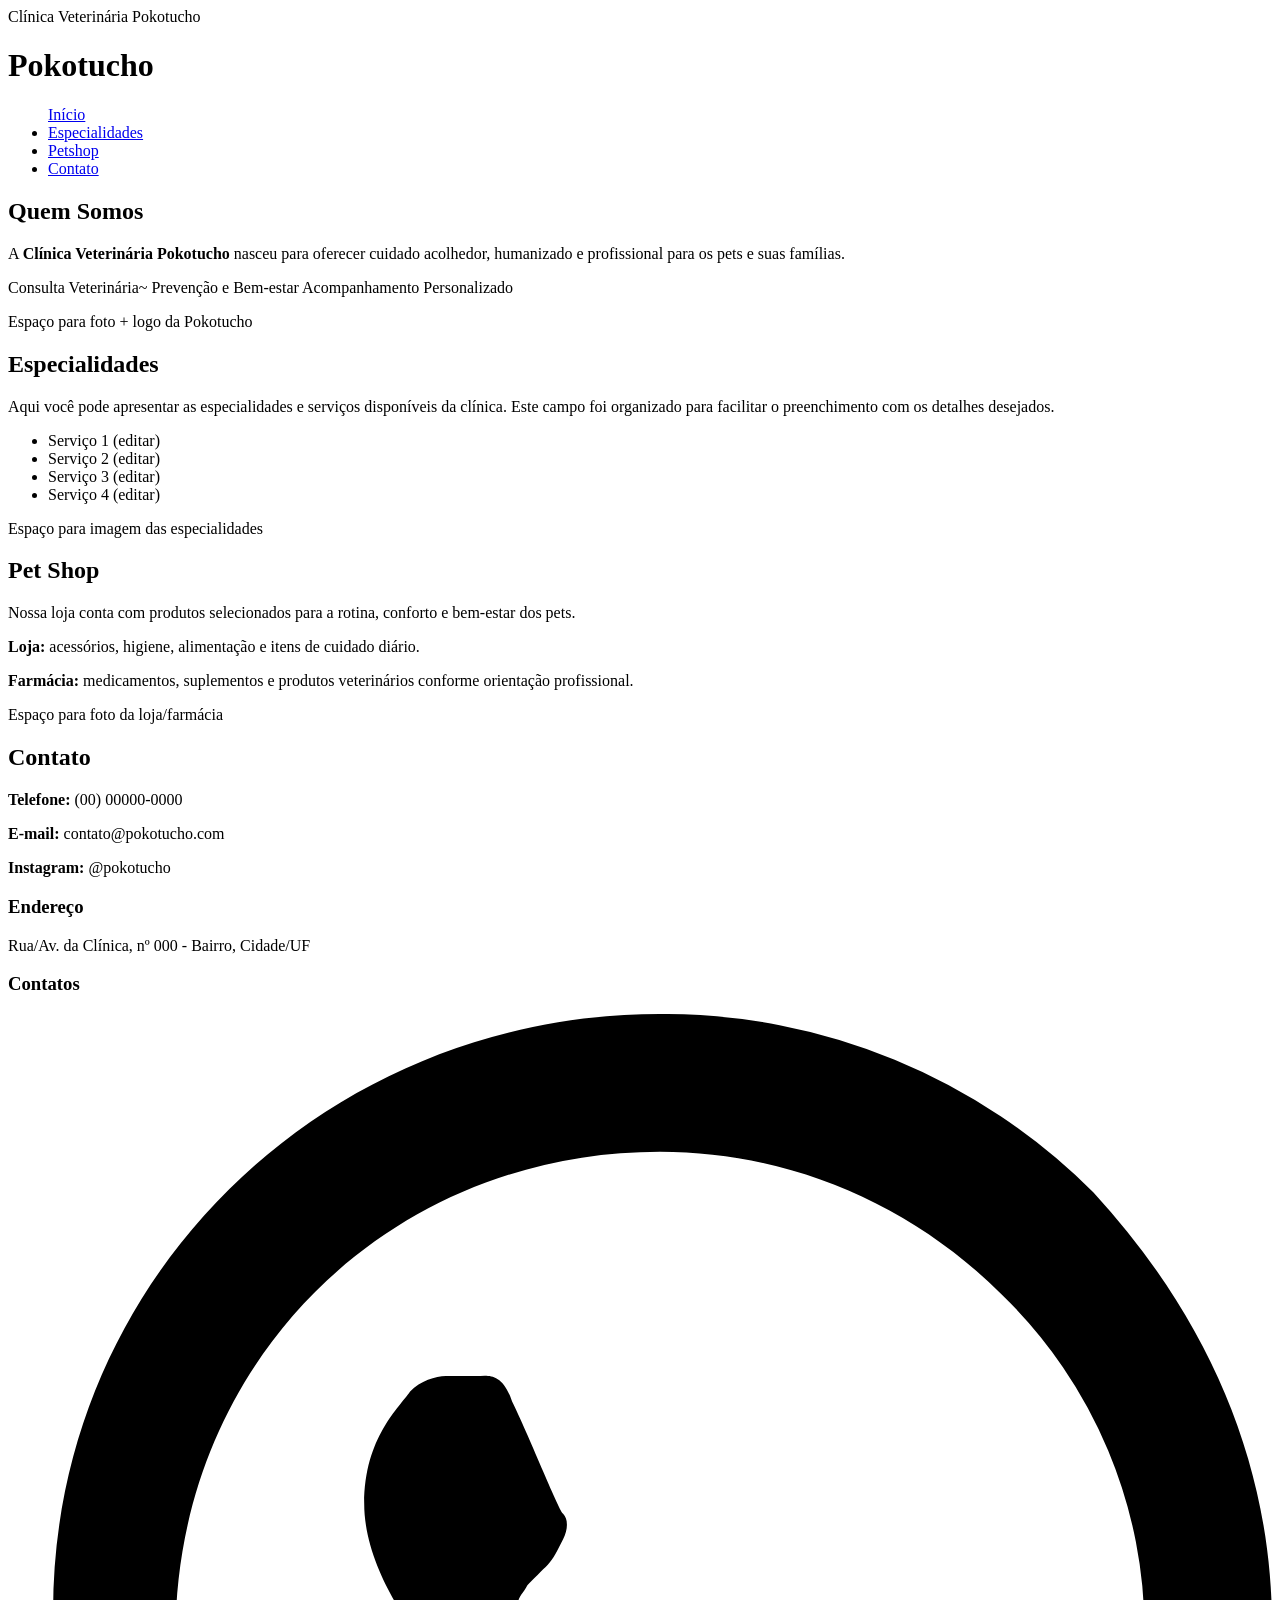
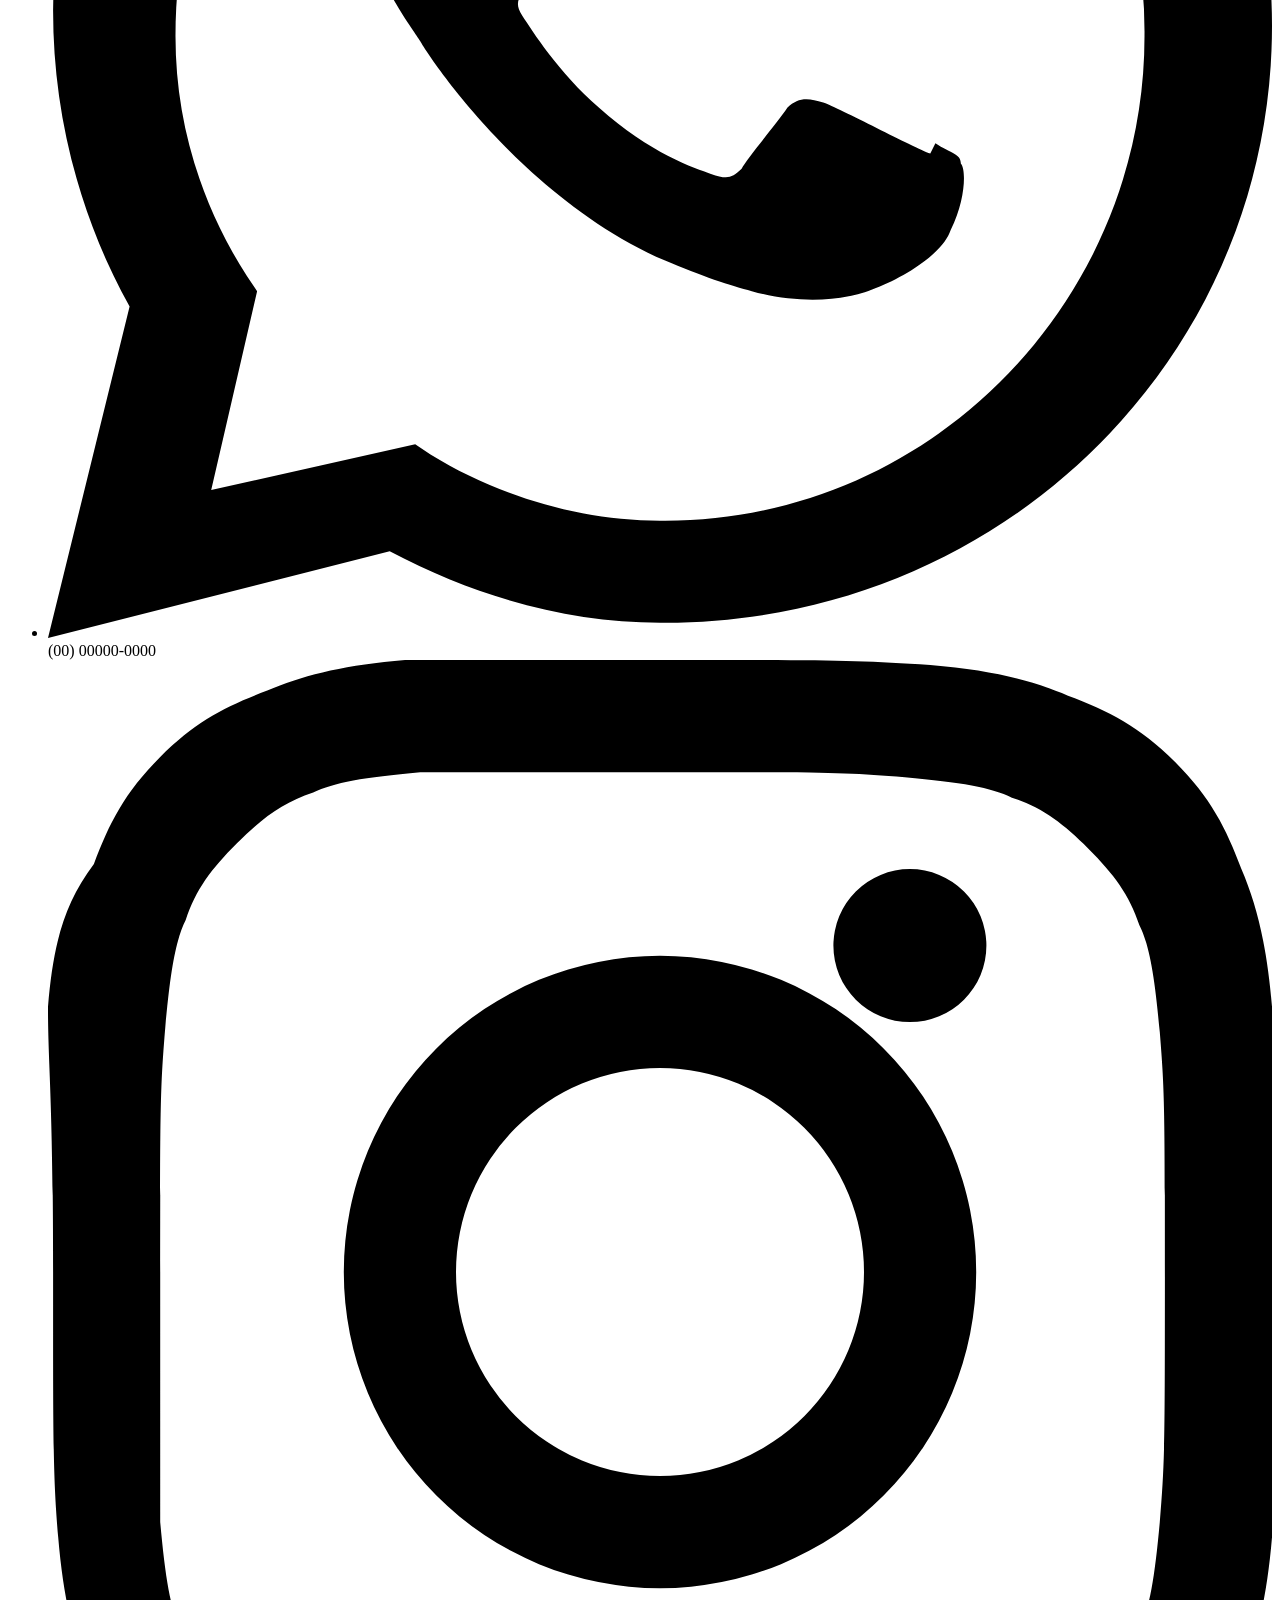
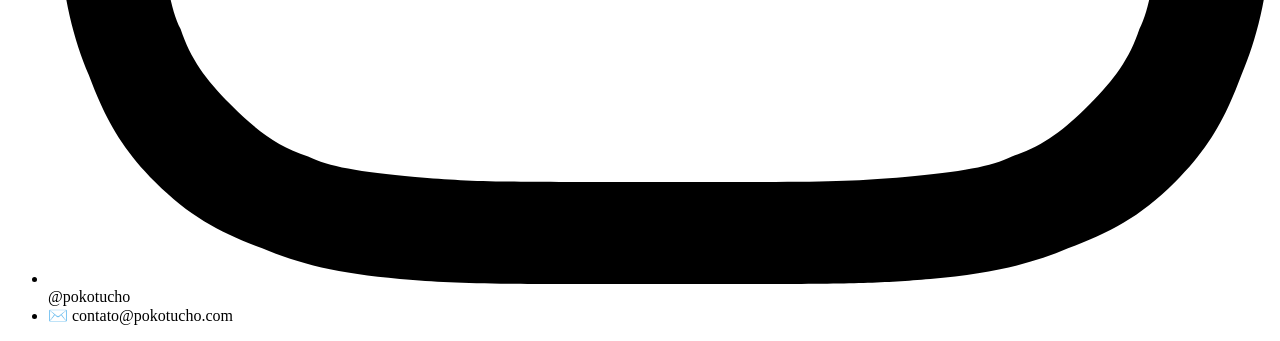
==== pokotucho.html @ 0eec3ac5 "Create pokotucho.html" ====
<!DOCTYPE html>
<html lang="pt-BR">
<head>
    <meta charset="UTF-8" />
    <meta name="viewport" content="width-device-width, initial-scale=1.0" />
    <tittle> Clínica Veterinária Pokotucho </tittle>
    <link rel="preconnect" href="https://fonts.googleapis.com">
    <link rel="preconnect" href="https://fonts.gstatic.com" crossorigin>
    <link href="https://fonts.googleapis.com/css2?family=Nunito:wght@400;600;700&family=Quicksand:wght@500;700&display=swap" rel="stylesheet">
    <link rel="stylesheet" href="style.css" />
</head>
<body>
    <header class="site-header">
     <div class="container nav-wrapper">
        <h1 class="brand"> Pokotucho </h1>
        <nav>
            <ul class="nav-list"
            <li><a href="#inicio">Início</a></li>
            <li><a href="#especialidades">Especialidades</a></li>
            <li><a href="#petshop">Petshop</a></li>
            <li><a href="#contato">Contato</a></li>
        </ul>
        </nav>
     </div>
    </header>
</body>

<main>
    <section id="inicio" class="section hero">
        <div class="container grid-two-colums">
            <div>
                <h2>Quem Somos</h2>
                <p>
                    A <strong>Clínica Veterinária Pokotucho</strong> nasceu para oferecer cuidado acolhedor,
                    humanizado e profissional para os pets e suas famílias.
                </p>
                <div class="service-tags">
                    <span>Consulta Veterinária</span>~
                    <span>Prevenção e Bem-estar</span>
                    <span>Acompanhamento Personalizado</span>
                </div>
            </div>
            <div class="image-placeholder logo-box" role="img" aria-label="Espaço para foto com logo da clínica">
                <p>Espaço para foto + logo da Pokotucho</p>
            </div>
        </div>
</section>

<section id="especialidades" class="section">
      <div class="container grid-two-columns">
        <div>
          <h2>Especialidades</h2>
          <p>
            Aqui você pode apresentar as especialidades e serviços disponíveis da clínica.
            Este campo foi organizado para facilitar o preenchimento com os detalhes desejados.
          </p>
          <ul class="custom-list">
            <li>Serviço 1 (editar)</li>
            <li>Serviço 2 (editar)</li>
            <li>Serviço 3 (editar)</li>
            <li>Serviço 4 (editar)</li>
          </ul>
        </div>
        <div class="image-placeholder" role="img" aria-label="Espaço para imagem das especialidades">
          <p>Espaço para imagem das especialidades</p>
        </div>
      </div>
</section>

<section id="petshop" class="section section-highlight">
      <div class="container grid-two-columns">
        <div>
          <h2>Pet Shop</h2>
          <p>
            Nossa loja conta com produtos selecionados para a rotina, conforto e bem-estar dos pets.
          </p>
          <p>
            <strong>Loja:</strong> acessórios, higiene, alimentação e itens de cuidado diário.
          </p>
          <p>
            <strong>Farmácia:</strong> medicamentos, suplementos e produtos veterinários conforme orientação profissional.
          </p>
        </div>
        <div class="image-placeholder" role="img" aria-label="Espaço para imagem do pet shop e farmácia">
          <p>Espaço para foto da loja/farmácia</p>
        </div>
      </div>
</section>

<section id="contato" class="section">
      <div class="container contact-card">
        <h2>Contato</h2>
        <div class="contact-grid">
          <p><strong>Telefone:</strong> (00) 00000-0000</p>
          <p><strong>E-mail:</strong> contato@pokotucho.com</p>
          <p><strong>Instagram:</strong> @pokotucho</p>
        </div>
      </div>
    </section>
  </main>

<footer class="site-footer">
    <div class="container footer-content">
      <div>
        <h3>Endereço</h3>
        <p>Rua/Av. da Clínica, nº 000 - Bairro, Cidade/UF</p>
      </div>
      <div>
        <h3>Contatos</h3>
        <ul class="footer-contacts">
          <li>
            <span class="icon" aria-hidden="true">
              <svg viewBox="0 0 24 24"><path d="M20.5 3.5A11.9 11.9 0 0 0 12 0C5.4 0 .1 5.2.1 11.7c0 2 .5 4 1.5 5.8L0 24l6.7-1.7c1.7.9 3.5 1.4 5.3 1.4h.1c6.6 0 11.9-5.2 11.9-11.7 0-3.1-1.2-6-3.5-8.5Zm-8.4 18.2h-.1c-1.6 0-3.2-.5-4.5-1.3l-.3-.2-4 .9.9-3.9-.2-.3c-.9-1.4-1.4-3-1.4-4.7C2.5 6.8 6.7 2.7 12 2.7c2.5 0 4.9 1 6.7 2.8a9.2 9.2 0 0 1 2.8 6.7c0 5.2-4.2 9.5-9.4 9.5Zm5.2-7.2c-.3-.1-1.8-.9-2.1-1-.3-.1-.5-.1-.7.1-.2.3-.8 1-.9 1.2-.2.2-.3.2-.6.1-.3-.1-1.2-.4-2.2-1.3-.8-.7-1.3-1.5-1.5-1.8-.2-.3 0-.4.1-.6.1-.1.3-.3.4-.4.1-.1.2-.3.3-.5.1-.2.1-.4 0-.5-.1-.1-.7-1.6-1-2.2-.2-.6-.5-.5-.7-.5h-.6c-.2 0-.5.1-.7.3-.2.3-.9.9-.9 2.2s1 2.5 1.1 2.7c.1.2 2 3.1 4.8 4.3.7.3 1.3.5 1.7.6.7.2 1.4.2 1.9.1.6-.1 1.8-.7 2-1.3.3-.6.3-1.2.2-1.3 0-.2-.2-.2-.5-.4Z"/></svg>
            </span>
            <span>(00) 00000-0000</span>
          </li>
          <li>
            <span class="icon" aria-hidden="true">
              <svg viewBox="0 0 24 24"><path d="M12 2.2c3.2 0 3.6 0 4.8.1 1.1.1 1.7.2 2.1.4.6.2 1 .5 1.5 1 .5.5.8.9 1 1.5.2.4.3 1 .4 2.1.1 1.2.1 1.6.1 4.8s0 3.6-.1 4.8c-.1 1.1-.2 1.7-.4 2.1-.2.6-.5 1-1 1.5-.5.5-.9.8-1.5 1-.4.2-1 .3-2.1.4-1.2.1-1.6.1-4.8.1s-3.6 0-4.8-.1c-1.1-.1-1.7-.2-2.1-.4-.6-.2-1-.5-1.5-1-.5-.5-.8-.9-1-1.5-.2-.4-.3-1-.4-2.1C2.2 15.6 2.2 15.2 2.2 12s0-3.6.1-4.8c.1-1.1.2-1.7.4-2.1.2-.6.5-1 1-1.5.5-.5.9-.8 1.5-1 .4-.2 1-.3 2.1-.4C8.4 2.2 8.8 2.2 12 2.2Zm0-2.2C8.7 0 8.2 0 7 0 5.8.1 5 .3 4.3.6 3.5.9 2.9 1.2 2.2 1.9c-.7.7-1 1.3-1.3 2.1C.3 4.8.1 5.6 0 6.8 0 8 .1 8.5.1 12s0 4 .1 5.2c.1 1.2.3 2 .6 2.7.3.8.6 1.4 1.3 2.1.7.7 1.3 1 2.1 1.3.7.3 1.5.5 2.7.6 1.2.1 1.7.1 5.2.1s4 0 5.2-.1c1.2-.1 2-.3 2.7-.6.8-.3 1.4-.6 2.1-1.3.7-.7 1-1.3 1.3-2.1.3-.7.5-1.5.6-2.7.1-1.2.1-1.7.1-5.2s0-4-.1-5.2c-.1-1.2-.3-2-.6-2.7-.3-.8-.6-1.4-1.3-2.1-.7-.7-1.3-1-2.1-1.3-.7-.3-1.5-.5-2.7-.6C15.8 0 15.3 0 12 0Zm0 5.8A6.2 6.2 0 1 0 12 18.2 6.2 6.2 0 0 0 12 5.8Zm0 10.2a4 4 0 1 1 0-8 4 4 0 0 1 0 8Zm6.4-10.4a1.5 1.5 0 1 1-3 0 1.5 1.5 0 0 1 3 0Z"/></svg>
            </span>
            <span>@pokotucho</span>
          </li>
          <li>
            <span class="icon" aria-hidden="true">✉️</span>
            <span>contato@pokotucho.com</span>
          </li>
        </ul>
      </div>
    </div>
 </footer>
</body>
</html>
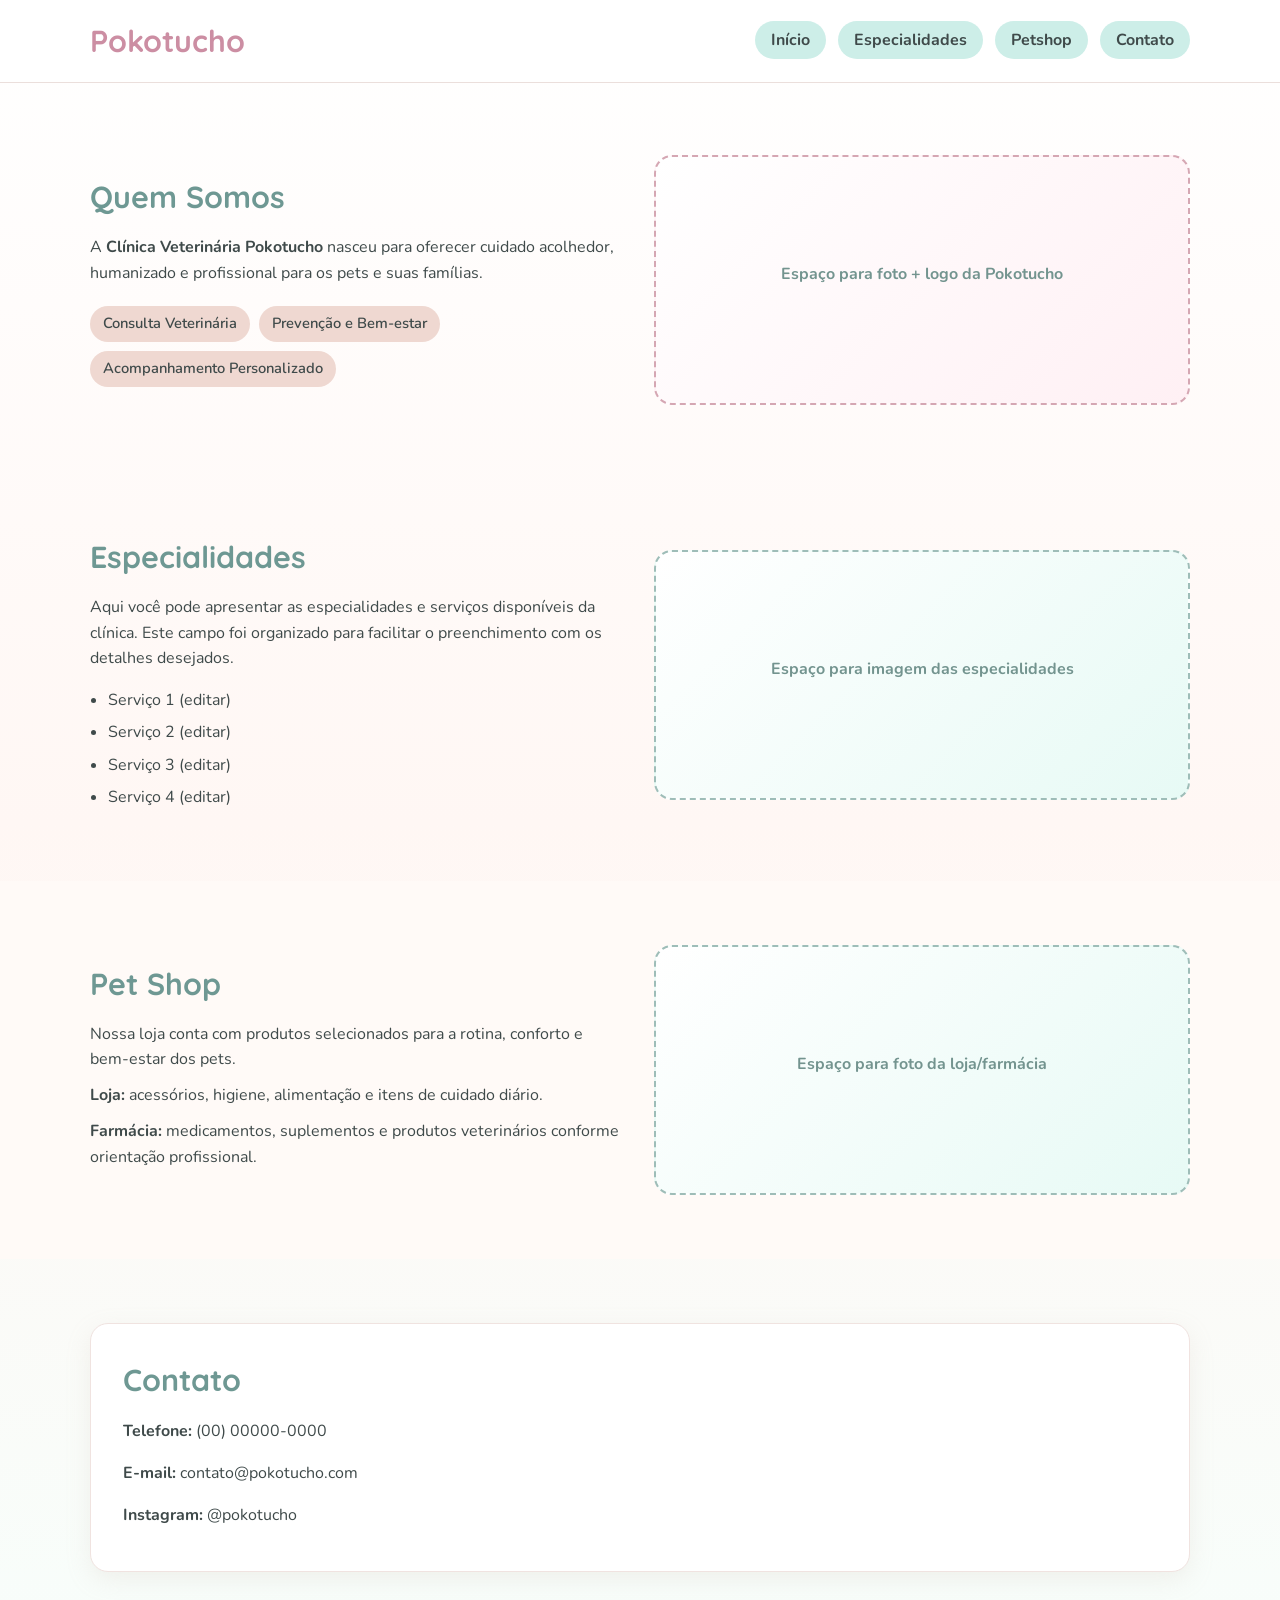
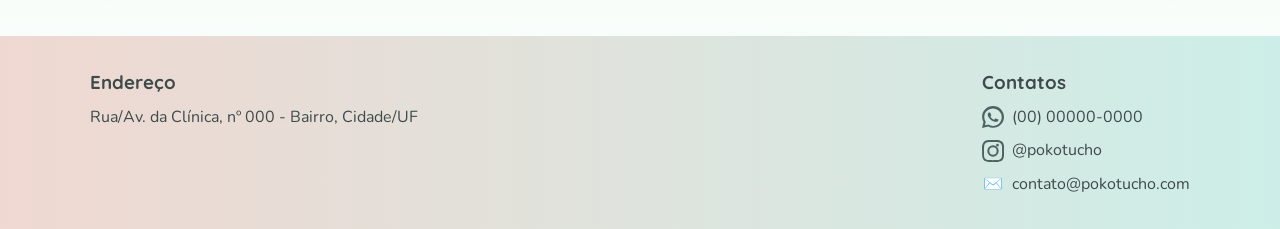
==== commit 6cfb1f11: "index.html" ====
--- a/pokotucho.html
+++ b/pokotucho.html
@@ -1,132 +1,159 @@
 <!DOCTYPE html>
 <html lang="pt-BR">
-<head>
+  <head>
     <meta charset="UTF-8" />
-    <meta name="viewport" content="width-device-width, initial-scale=1.0" />
-    <tittle> Clínica Veterinária Pokotucho </tittle>
-    <link rel="preconnect" href="https://fonts.googleapis.com">
-    <link rel="preconnect" href="https://fonts.gstatic.com" crossorigin>
-    <link href="https://fonts.googleapis.com/css2?family=Nunito:wght@400;600;700&family=Quicksand:wght@500;700&display=swap" rel="stylesheet">
-    <link rel="stylesheet" href="style.css" />
-</head>
-<body>
+    <meta name="viewport" content="width=device-width, initial-scale=1.0" />
+    <title>Clínica Veterinária Pokotucho</title>
+    <link rel="preconnect" href="https://fonts.googleapis.com" />
+    <link rel="preconnect" href="https://fonts.gstatic.com" crossorigin />
+    <link
+      href="https://fonts.googleapis.com/css2?family=Nunito:wght@400;600;700&family=Quicksand:wght@500;700&display=swap"
+      rel="stylesheet"
+    />
+    <link rel="stylesheet" href="pokotucho.css" />
+  </head>
+  <body>
     <header class="site-header">
-     <div class="container nav-wrapper">
-        <h1 class="brand"> Pokotucho </h1>
+      <div class="container nav-wrapper">
+        <h1 class="brand">Pokotucho</h1>
         <nav>
-            <ul class="nav-list"
+          <ul class="nav-list">
             <li><a href="#inicio">Início</a></li>
             <li><a href="#especialidades">Especialidades</a></li>
             <li><a href="#petshop">Petshop</a></li>
             <li><a href="#contato">Contato</a></li>
-        </ul>
+          </ul>
         </nav>
-     </div>
+      </div>
     </header>
-</body>
 
-<main>
-    <section id="inicio" class="section hero">
-        <div class="container grid-two-colums">
-            <div>
-                <h2>Quem Somos</h2>
-                <p>
-                    A <strong>Clínica Veterinária Pokotucho</strong> nasceu para oferecer cuidado acolhedor,
-                    humanizado e profissional para os pets e suas famílias.
-                </p>
-                <div class="service-tags">
-                    <span>Consulta Veterinária</span>~
-                    <span>Prevenção e Bem-estar</span>
-                    <span>Acompanhamento Personalizado</span>
-                </div>
+    <main>
+      <section id="inicio" class="section hero">
+        <div class="container grid-two-columns">
+          <div>
+            <h2>Quem Somos</h2>
+            <p>
+              A <strong>Clínica Veterinária Pokotucho</strong> nasceu para
+              oferecer cuidado acolhedor, humanizado e profissional para os
+              pets e suas famílias.
+            </p>
+            <div class="service-tags">
+              <span>Consulta Veterinária</span>
+              <span>Prevenção e Bem-estar</span>
+              <span>Acompanhamento Personalizado</span>
             </div>
-            <div class="image-placeholder logo-box" role="img" aria-label="Espaço para foto com logo da clínica">
-                <p>Espaço para foto + logo da Pokotucho</p>
-            </div>
+          </div>
+          <div
+            class="image-placeholder logo-box"
+            role="img"
+            aria-label="Espaço para foto com logo da clínica"
+          >
+            <p>Espaço para foto + logo da Pokotucho</p>
+          </div>
         </div>
-</section>
+      </section>
 
-<section id="especialidades" class="section">
-      <div class="container grid-two-columns">
+      <section id="especialidades" class="section">
+        <div class="container grid-two-columns">
+          <div>
+            <h2>Especialidades</h2>
+            <p>
+              Aqui você pode apresentar as especialidades e serviços
+              disponíveis da clínica. Este campo foi organizado para facilitar
+              o preenchimento com os detalhes desejados.
+            </p>
+            <ul class="custom-list">
+              <li>Serviço 1 (editar)</li>
+              <li>Serviço 2 (editar)</li>
+              <li>Serviço 3 (editar)</li>
+              <li>Serviço 4 (editar)</li>
+            </ul>
+          </div>
+          <div
+            class="image-placeholder"
+            role="img"
+            aria-label="Espaço para imagem das especialidades"
+          >
+            <p>Espaço para imagem das especialidades</p>
+          </div>
+        </div>
+      </section>
+
+      <section id="petshop" class="section section-highlight">
+        <div class="container grid-two-columns">
+          <div>
+            <h2>Pet Shop</h2>
+            <p>
+              Nossa loja conta com produtos selecionados para a rotina,
+              conforto e bem-estar dos pets.
+            </p>
+            <p>
+              <strong>Loja:</strong> acessórios, higiene, alimentação e itens de
+              cuidado diário.
+            </p>
+            <p>
+              <strong>Farmácia:</strong> medicamentos, suplementos e produtos
+              veterinários conforme orientação profissional.
+            </p>
+          </div>
+          <div
+            class="image-placeholder"
+            role="img"
+            aria-label="Espaço para imagem do pet shop e farmácia"
+          >
+            <p>Espaço para foto da loja/farmácia</p>
+          </div>
+        </div>
+      </section>
+
+      <section id="contato" class="section">
+        <div class="container contact-card">
+          <h2>Contato</h2>
+          <div class="contact-grid">
+            <p><strong>Telefone:</strong> (00) 00000-0000</p>
+            <p><strong>E-mail:</strong> contato@pokotucho.com</p>
+            <p><strong>Instagram:</strong> @pokotucho</p>
+          </div>
+        </div>
+      </section>
+    </main>
+
+    <footer class="site-footer">
+      <div class="container footer-content">
         <div>
-          <h2>Especialidades</h2>
-          <p>
-            Aqui você pode apresentar as especialidades e serviços disponíveis da clínica.
-            Este campo foi organizado para facilitar o preenchimento com os detalhes desejados.
-          </p>
-          <ul class="custom-list">
-            <li>Serviço 1 (editar)</li>
-            <li>Serviço 2 (editar)</li>
-            <li>Serviço 3 (editar)</li>
-            <li>Serviço 4 (editar)</li>
+          <h3>Endereço</h3>
+          <p>Rua/Av. da Clínica, nº 000 - Bairro, Cidade/UF</p>
+        </div>
+        <div>
+          <h3>Contatos</h3>
+          <ul class="footer-contacts">
+            <li>
+              <span class="icon" aria-hidden="true">
+                <svg viewBox="0 0 24 24">
+                  <path
+                    d="M20.5 3.5A11.9 11.9 0 0 0 12 0C5.4 0 .1 5.2.1 11.7c0 2 .5 4 1.5 5.8L0 24l6.7-1.7c1.7.9 3.5 1.4 5.3 1.4h.1c6.6 0 11.9-5.2 11.9-11.7 0-3.1-1.2-6-3.5-8.5Zm-8.4 18.2h-.1c-1.6 0-3.2-.5-4.5-1.3l-.3-.2-4 .9.9-3.9-.2-.3c-.9-1.4-1.4-3-1.4-4.7C2.5 6.8 6.7 2.7 12 2.7c2.5 0 4.9 1 6.7 2.8a9.2 9.2 0 0 1 2.8 6.7c0 5.2-4.2 9.5-9.4 9.5Zm5.2-7.2c-.3-.1-1.8-.9-2.1-1-.3-.1-.5-.1-.7.1-.2.3-.8 1-.9 1.2-.2.2-.3.2-.6.1-.3-.1-1.2-.4-2.2-1.3-.8-.7-1.3-1.5-1.5-1.8-.2-.3 0-.4.1-.6.1-.1.3-.3.4-.4.1-.1.2-.3.3-.5.1-.2.1-.4 0-.5-.1-.1-.7-1.6-1-2.2-.2-.6-.5-.5-.7-.5h-.6c-.2 0-.5.1-.7.3-.2.3-.9.9-.9 2.2s1 2.5 1.1 2.7c.1.2 2 3.1 4.8 4.3.7.3 1.3.5 1.7.6.7.2 1.4.2 1.9.1.6-.1 1.8-.7 2-1.3.3-.6.3-1.2.2-1.3 0-.2-.2-.2-.5-.4Z"
+                  />
+                </svg>
+              </span>
+              <span>(00) 00000-0000</span>
+            </li>
+            <li>
+              <span class="icon" aria-hidden="true">
+                <svg viewBox="0 0 24 24">
+                  <path
+                    d="M12 2.2c3.2 0 3.6 0 4.8.1 1.1.1 1.7.2 2.1.4.6.2 1 .5 1.5 1 .5.5.8.9 1 1.5.2.4.3 1 .4 2.1.1 1.2.1 1.6.1 4.8s0 3.6-.1 4.8c-.1 1.1-.2 1.7-.4 2.1-.2.6-.5 1-1 1.5-.5.5-.9.8-1.5 1-.4.2-1 .3-2.1.4-1.2.1-1.6.1-4.8.1s-3.6 0-4.8-.1c-1.1-.1-1.7-.2-2.1-.4-.6-.2-1-.5-1.5-1-.5-.5-.8-.9-1-1.5-.2-.4-.3-1-.4-2.1C2.2 15.6 2.2 15.2 2.2 12s0-3.6.1-4.8c.1-1.1.2-1.7.4-2.1.2-.6.5-1 1-1.5.5-.5.9-.8 1.5-1 .4-.2 1-.3 2.1-.4C8.4 2.2 8.8 2.2 12 2.2Zm0-2.2C8.7 0 8.2 0 7 0 5.8.1 5 .3 4.3.6 3.5.9 2.9 1.2 2.2 1.9c-.7.7-1 1.3-1.3 2.1C.3 4.8.1 5.6 0 6.8 0 8 .1 8.5.1 12s0 4 .1 5.2c.1 1.2.3 2 .6 2.7.3.8.6 1.4 1.3 2.1.7.7 1.3 1 2.1 1.3.7.3 1.5.5 2.7.6 1.2.1 1.7.1 5.2.1s4 0 5.2-.1c1.2-.1 2-.3 2.7-.6.8-.3 1.4-.6 2.1-1.3.7-.7 1-1.3 1.3-2.1.3-.7.5-1.5.6-2.7.1-1.2.1-1.7.1-5.2s0-4-.1-5.2c-.1-1.2-.3-2-.6-2.7-.3-.8-.6-1.4-1.3-2.1-.7-.7-1.3-1-2.1-1.3-.7-.3-1.5-.5-2.7-.6C15.8 0 15.3 0 12 0Zm0 5.8A6.2 6.2 0 1 0 12 18.2 6.2 6.2 0 0 0 12 5.8Zm0 10.2a4 4 0 1 1 0-8 4 4 0 0 1 0 8Zm6.4-10.4a1.5 1.5 0 1 1-3 0 1.5 1.5 0 0 1 3 0Z"
+                  />
+                </svg>
+              </span>
+              <span>@pokotucho</span>
+            </li>
+            <li>
+              <span class="icon" aria-hidden="true">✉️</span>
+              <span>contato@pokotucho.com</span>
+            </li>
           </ul>
         </div>
-        <div class="image-placeholder" role="img" aria-label="Espaço para imagem das especialidades">
-          <p>Espaço para imagem das especialidades</p>
-        </div>
       </div>
-</section>
-
-<section id="petshop" class="section section-highlight">
-      <div class="container grid-two-columns">
-        <div>
-          <h2>Pet Shop</h2>
-          <p>
-            Nossa loja conta com produtos selecionados para a rotina, conforto e bem-estar dos pets.
-          </p>
-          <p>
-            <strong>Loja:</strong> acessórios, higiene, alimentação e itens de cuidado diário.
-          </p>
-          <p>
-            <strong>Farmácia:</strong> medicamentos, suplementos e produtos veterinários conforme orientação profissional.
-          </p>
-        </div>
-        <div class="image-placeholder" role="img" aria-label="Espaço para imagem do pet shop e farmácia">
-          <p>Espaço para foto da loja/farmácia</p>
-        </div>
-      </div>
-</section>
-
-<section id="contato" class="section">
-      <div class="container contact-card">
-        <h2>Contato</h2>
-        <div class="contact-grid">
-          <p><strong>Telefone:</strong> (00) 00000-0000</p>
-          <p><strong>E-mail:</strong> contato@pokotucho.com</p>
-          <p><strong>Instagram:</strong> @pokotucho</p>
-        </div>
-      </div>
-    </section>
-  </main>
-
-<footer class="site-footer">
-    <div class="container footer-content">
-      <div>
-        <h3>Endereço</h3>
-        <p>Rua/Av. da Clínica, nº 000 - Bairro, Cidade/UF</p>
-      </div>
-      <div>
-        <h3>Contatos</h3>
-        <ul class="footer-contacts">
-          <li>
-            <span class="icon" aria-hidden="true">
-              <svg viewBox="0 0 24 24"><path d="M20.5 3.5A11.9 11.9 0 0 0 12 0C5.4 0 .1 5.2.1 11.7c0 2 .5 4 1.5 5.8L0 24l6.7-1.7c1.7.9 3.5 1.4 5.3 1.4h.1c6.6 0 11.9-5.2 11.9-11.7 0-3.1-1.2-6-3.5-8.5Zm-8.4 18.2h-.1c-1.6 0-3.2-.5-4.5-1.3l-.3-.2-4 .9.9-3.9-.2-.3c-.9-1.4-1.4-3-1.4-4.7C2.5 6.8 6.7 2.7 12 2.7c2.5 0 4.9 1 6.7 2.8a9.2 9.2 0 0 1 2.8 6.7c0 5.2-4.2 9.5-9.4 9.5Zm5.2-7.2c-.3-.1-1.8-.9-2.1-1-.3-.1-.5-.1-.7.1-.2.3-.8 1-.9 1.2-.2.2-.3.2-.6.1-.3-.1-1.2-.4-2.2-1.3-.8-.7-1.3-1.5-1.5-1.8-.2-.3 0-.4.1-.6.1-.1.3-.3.4-.4.1-.1.2-.3.3-.5.1-.2.1-.4 0-.5-.1-.1-.7-1.6-1-2.2-.2-.6-.5-.5-.7-.5h-.6c-.2 0-.5.1-.7.3-.2.3-.9.9-.9 2.2s1 2.5 1.1 2.7c.1.2 2 3.1 4.8 4.3.7.3 1.3.5 1.7.6.7.2 1.4.2 1.9.1.6-.1 1.8-.7 2-1.3.3-.6.3-1.2.2-1.3 0-.2-.2-.2-.5-.4Z"/></svg>
-            </span>
-            <span>(00) 00000-0000</span>
-          </li>
-          <li>
-            <span class="icon" aria-hidden="true">
-              <svg viewBox="0 0 24 24"><path d="M12 2.2c3.2 0 3.6 0 4.8.1 1.1.1 1.7.2 2.1.4.6.2 1 .5 1.5 1 .5.5.8.9 1 1.5.2.4.3 1 .4 2.1.1 1.2.1 1.6.1 4.8s0 3.6-.1 4.8c-.1 1.1-.2 1.7-.4 2.1-.2.6-.5 1-1 1.5-.5.5-.9.8-1.5 1-.4.2-1 .3-2.1.4-1.2.1-1.6.1-4.8.1s-3.6 0-4.8-.1c-1.1-.1-1.7-.2-2.1-.4-.6-.2-1-.5-1.5-1-.5-.5-.8-.9-1-1.5-.2-.4-.3-1-.4-2.1C2.2 15.6 2.2 15.2 2.2 12s0-3.6.1-4.8c.1-1.1.2-1.7.4-2.1.2-.6.5-1 1-1.5.5-.5.9-.8 1.5-1 .4-.2 1-.3 2.1-.4C8.4 2.2 8.8 2.2 12 2.2Zm0-2.2C8.7 0 8.2 0 7 0 5.8.1 5 .3 4.3.6 3.5.9 2.9 1.2 2.2 1.9c-.7.7-1 1.3-1.3 2.1C.3 4.8.1 5.6 0 6.8 0 8 .1 8.5.1 12s0 4 .1 5.2c.1 1.2.3 2 .6 2.7.3.8.6 1.4 1.3 2.1.7.7 1.3 1 2.1 1.3.7.3 1.5.5 2.7.6 1.2.1 1.7.1 5.2.1s4 0 5.2-.1c1.2-.1 2-.3 2.7-.6.8-.3 1.4-.6 2.1-1.3.7-.7 1-1.3 1.3-2.1.3-.7.5-1.5.6-2.7.1-1.2.1-1.7.1-5.2s0-4-.1-5.2c-.1-1.2-.3-2-.6-2.7-.3-.8-.6-1.4-1.3-2.1-.7-.7-1.3-1-2.1-1.3-.7-.3-1.5-.5-2.7-.6C15.8 0 15.3 0 12 0Zm0 5.8A6.2 6.2 0 1 0 12 18.2 6.2 6.2 0 0 0 12 5.8Zm0 10.2a4 4 0 1 1 0-8 4 4 0 0 1 0 8Zm6.4-10.4a1.5 1.5 0 1 1-3 0 1.5 1.5 0 0 1 3 0Z"/></svg>
-            </span>
-            <span>@pokotucho</span>
-          </li>
-          <li>
-            <span class="icon" aria-hidden="true">✉️</span>
-            <span>contato@pokotucho.com</span>
-          </li>
-        </ul>
-      </div>
-    </div>
- </footer>
-</body>
+    </footer>
+  </body>
 </html>
--- a/pokotucho.css
+++ b/pokotucho.css
@@ -0,0 +1,214 @@
+:root {
+  --rosa-bege: #efd8d1;
+  --branco: #ffffff;
+  --verde-agua: #cdeee8;
+  --texto: #3f4a4a;
+  --destaque: #efb8c8;
+}
+
+* {
+  box-sizing: border-box;
+  margin: 0;
+  padding: 0;
+}
+
+body {
+  font-family: 'Nunito', sans-serif;
+  color: var(--texto);
+  background: linear-gradient(180deg, #fff 0%, #fff7f4 45%, #f6fffc 100%);
+  line-height: 1.6;
+}
+
+.container {
+  width: min(1100px, 92%);
+  margin: 0 auto;
+}
+
+.site-header {
+  position: sticky;
+  top: 0;
+  z-index: 10;
+  background-color: rgba(255, 255, 255, 0.93);
+  backdrop-filter: blur(4px);
+  border-bottom: 1px solid #ebdfdc;
+}
+
+.nav-wrapper {
+  display: flex;
+  justify-content: space-between;
+  align-items: center;
+  min-height: 82px;
+}
+
+.brand {
+  font-family: 'Quicksand', sans-serif;
+  font-size: 1.9rem;
+  color: #cc8ea3;
+}
+
+.nav-list {
+  list-style: none;
+  display: flex;
+  gap: 0.75rem;
+  flex-wrap: wrap;
+}
+
+.nav-list a {
+  text-decoration: none;
+  color: var(--texto);
+  background-color: var(--verde-agua);
+  padding: 0.5rem 1rem;
+  border-radius: 999px;
+  font-weight: 700;
+  transition: 0.2s ease;
+}
+
+.nav-list a:hover {
+  background-color: var(--destaque);
+  transform: translateY(-2px);
+}
+
+.section {
+  padding: 4rem 0;
+}
+
+.hero {
+  padding-top: 4.5rem;
+}
+
+.grid-two-columns {
+  display: grid;
+  grid-template-columns: repeat(2, minmax(0, 1fr));
+  gap: 1.8rem;
+  align-items: center;
+}
+
+h2 {
+  font-family: 'Quicksand', sans-serif;
+  color: #6e9893;
+  margin-bottom: 0.85rem;
+  font-size: 1.9rem;
+}
+
+p {
+  margin-bottom: 0.65rem;
+}
+
+.service-tags {
+  display: flex;
+  flex-wrap: wrap;
+  gap: 0.6rem;
+  margin-top: 1.2rem;
+}
+
+.service-tags span {
+  background-color: var(--rosa-bege);
+  border-radius: 999px;
+  padding: 0.38rem 0.8rem;
+  font-size: 0.92rem;
+  font-weight: 600;
+}
+
+.custom-list {
+  padding-left: 1.15rem;
+  margin-top: 1rem;
+}
+
+.custom-list li {
+  margin-bottom: 0.42rem;
+}
+
+.image-placeholder {
+  min-height: 250px;
+  border: 2px dashed #9ebdb8;
+  background: linear-gradient(135deg, #ffffff, #e7faf5);
+  border-radius: 18px;
+  display: grid;
+  place-items: center;
+  text-align: center;
+  padding: 1rem;
+  color: #73948f;
+  font-weight: 700;
+}
+
+.logo-box {
+  border-color: #d5a7b3;
+  background: linear-gradient(135deg, #fff, #fff0f4);
+}
+
+.section-highlight {
+  background-color: #fffaf7;
+}
+
+.contact-card {
+  background-color: var(--branco);
+  border: 1px solid #f0e3e0;
+  border-radius: 18px;
+  box-shadow: 0 8px 24px rgba(197, 175, 167, 0.17);
+  padding: 2rem;
+}
+
+.contact-grid {
+  display: grid;
+  gap: 0.4rem;
+}
+
+.site-footer {
+  background: linear-gradient(90deg, var(--rosa-bege), var(--verde-agua));
+  padding: 2rem 0;
+}
+
+.site-footer h3 {
+  font-family: 'Quicksand', sans-serif;
+  margin-bottom: 0.4rem;
+}
+
+.footer-content {
+  display: flex;
+  justify-content: space-between;
+  gap: 1.2rem;
+  flex-wrap: wrap;
+}
+
+.footer-contacts {
+  list-style: none;
+  display: grid;
+  gap: 0.5rem;
+}
+
+.footer-contacts li {
+  display: flex;
+  align-items: center;
+  gap: 0.5rem;
+}
+
+.icon {
+  width: 22px;
+  height: 22px;
+  display: inline-flex;
+  align-items: center;
+  justify-content: center;
+}
+
+.icon svg {
+  width: 100%;
+  height: 100%;
+  fill: #4c6461;
+}
+
+@media (max-width: 820px) {
+  .nav-wrapper {
+    flex-direction: column;
+    justify-content: center;
+    gap: 0.75rem;
+    padding: 0.8rem 0;
+  }
+
+  .grid-two-columns {
+    grid-template-columns: 1fr;
+  }
+
+  .section {
+    padding: 3rem 0;
+  }
+}
